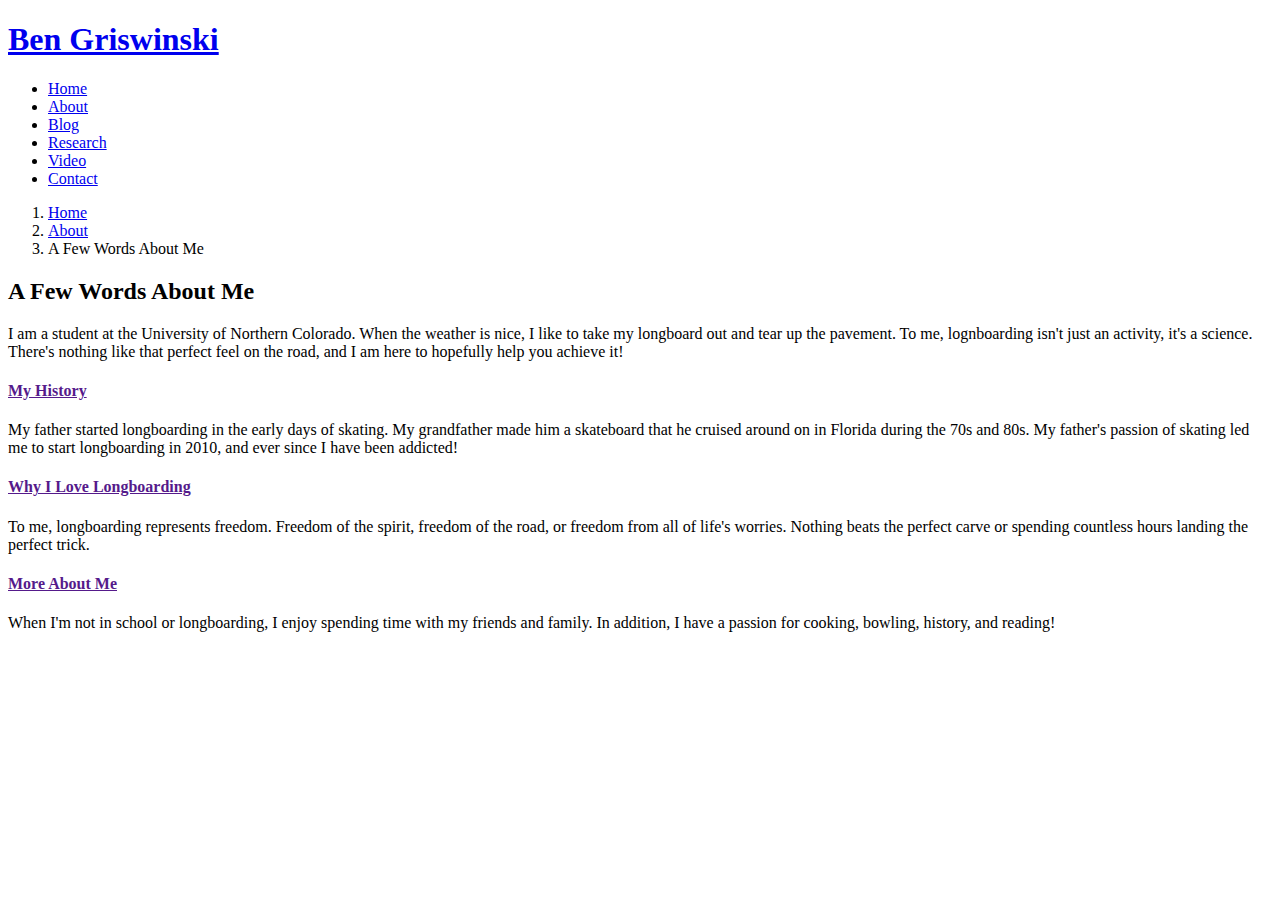
==== about.html @ af05ad48 "metadata about page" ====
<!DOCTYPE html>
<html lang="en">

<head>
  <meta charset="utf-8">
  <meta content="width=device-width, initial-scale=1.0" name="viewport">

  <title>A Few Words About Me</title>
  <meta name="description" content="This page is an overview of me and my love for longbaording" >
  <meta name="keywords" content="Ben Griswinski, about me" >

  <!-- Favicons -->
  <link href="assets/img/cat-favicon.png" rel="icon">
  <link href="assets/img/apple-touch-icon.png" rel="apple-touch-icon">

  <!-- Google Fonts -->
  <link href="https://fonts.googleapis.com/css?family=Open+Sans:300,300i,400,400i,700,700i|Poppins:300,400,500,700" rel="stylesheet">

  <!-- Vendor CSS Files -->
  <link href="assets/vendor/aos/aos.css" rel="stylesheet">
  <link href="assets/vendor/bootstrap/css/bootstrap.min.css" rel="stylesheet">
  <link href="assets/vendor/bootstrap-icons/bootstrap-icons.css" rel="stylesheet">
  <link href="assets/vendor/boxicons/css/boxicons.min.css" rel="stylesheet">
  <link href="assets/vendor/glightbox/css/glightbox.min.css" rel="stylesheet">
  <link href="assets/vendor/swiper/swiper-bundle.min.css" rel="stylesheet">

  <!-- Template Main CSS File -->
  <link href="assets/css/style.css" rel="stylesheet">

</head>

<body>

  <!-- ======= Header ======= -->
  <header id="header" class="fixed-top d-flex align-items-center ">
    <div class="container d-flex justify-content-between align-items-center">

      <div id="logo">
        <h1><a href="index.html">Ben Griswinski</a></h1> <!-- use this to place your name at the top left of the page THIS IS A TEST OF WEB VSTUDIO-->
      </div>

      <nav id="navbar" class="navbar">
        <ul>
          <li><a class="nav-link scrollto " href="index.html">Home</a></li>
          <li><a class="nav-link scrollto active" href="about.html">About</a></li>
          <li><a class="nav-link scrollto" href="blog.html">Blog</a></li>
          <li><a class="nav-link scrollto" href="research1.html">Research</a></li>
          <li><a class="nav-link scrollto" href="video.html">Video</a></li>
          <li><a class="nav-link scrollto" href="contact.html">Contact</a></li>
        </ul>
        <i class="bi bi-list mobile-nav-toggle"></i>
      </nav><!-- .navbar -->
    </div>
  </header><!-- End Header -->

  <main id="main">

    <!-- ======= Breadcrumbs Section ======= -->
    <section class="breadcrumbs">
      <div class="container">

        <div class="d-flex justify-content-between align-items-center">
          <ol>
            <li><a href="index.html">Home</a></li>
            <li><a href="about.html">About</a></li>
            <li>A Few Words About Me</li>
          </ol>
        </div>

      </div>
    </section><!-- Breadcrumbs Section -->

    <!-- ======= About Section ======= -->
    <section id="about">
      <div class="container" data-aos="fade-up">
        <div class="row about-container">

          <div class="col-lg-6 content order-lg-1 order-2">
            <h2 class="title">A Few Words About Me</h2>
            <p>
              I am a student at the University of Northern Colorado. When the weather is nice, I like to take my longboard out and tear up the pavement. To me, lognboarding isn't just an activity, it's a science. There's nothing like that perfect feel on the road, and I am here to hopefully help you achieve it!
            </p>

            <div class="icon-box" data-aos="fade-up" data-aos-delay="100">
              <div class="icon"><i class="bi bi-briefcase"></i></div>
              <h4 class="title"><a href="">My History</a></h4>
              <p class="description">My father started longboarding in the early days of skating. My grandfather made him a skateboard that he cruised around on in Florida during the 70s and 80s. My father's passion of skating led me to start longboarding in 2010, and ever since I have been addicted!</a></p>
            </div>

            <div class="icon-box" data-aos="fade-up" data-aos-delay="200">
              <div class="icon"><i class="bi bi-card-checklist"></i></div>
              <h4 class="title"><a href="">Why I Love Longboarding</a></h4>
              <p class="description">To me, longboarding represents freedom. Freedom of the spirit, freedom of the road, or freedom from all of life's worries. Nothing beats the perfect carve or spending countless hours landing the perfect trick.</p>
            </div>

            <div class="icon-box" data-aos="fade-up" data-aos-delay="300">
              <div class="icon"><i class="bi bi-binoculars"></i></div>
              <h4 class="title"><a href="">More About Me</a></h4>
              <p class="description">When I'm not in school or longboarding, I enjoy spending time with my friends and family. In addition, I have a passion for cooking, bowling, history, and reading!</p>
            </div>

          </div>

          <div class="col-lg-6 background order-lg-2 order-1" data-aos="fade-left" data-aos-delay="100"></div>
        </div>

      </div>
    </section><!-- End About Section -->

  </main><!-- End #main -->

  <a href="#" class="back-to-top d-flex align-items-center justify-content-center"><i class="bi bi-arrow-up-short"></i></a>

  <!-- Vendor JS Files -->
  <script src="assets/vendor/purecounter/purecounter.js"></script>
  <script src="assets/vendor/aos/aos.js"></script>
  <script src="assets/vendor/bootstrap/js/bootstrap.bundle.min.js"></script>
  <script src="assets/vendor/glightbox/js/glightbox.min.js"></script>
  <script src="assets/vendor/isotope-layout/isotope.pkgd.min.js"></script>
  <script src="assets/vendor/swiper/swiper-bundle.min.js"></script>
  <script src="assets/vendor/php-email-form/validate.js"></script>

  <!-- Template Main JS File -->
  <script src="assets/js/main.js"></script>

</body>

</html>
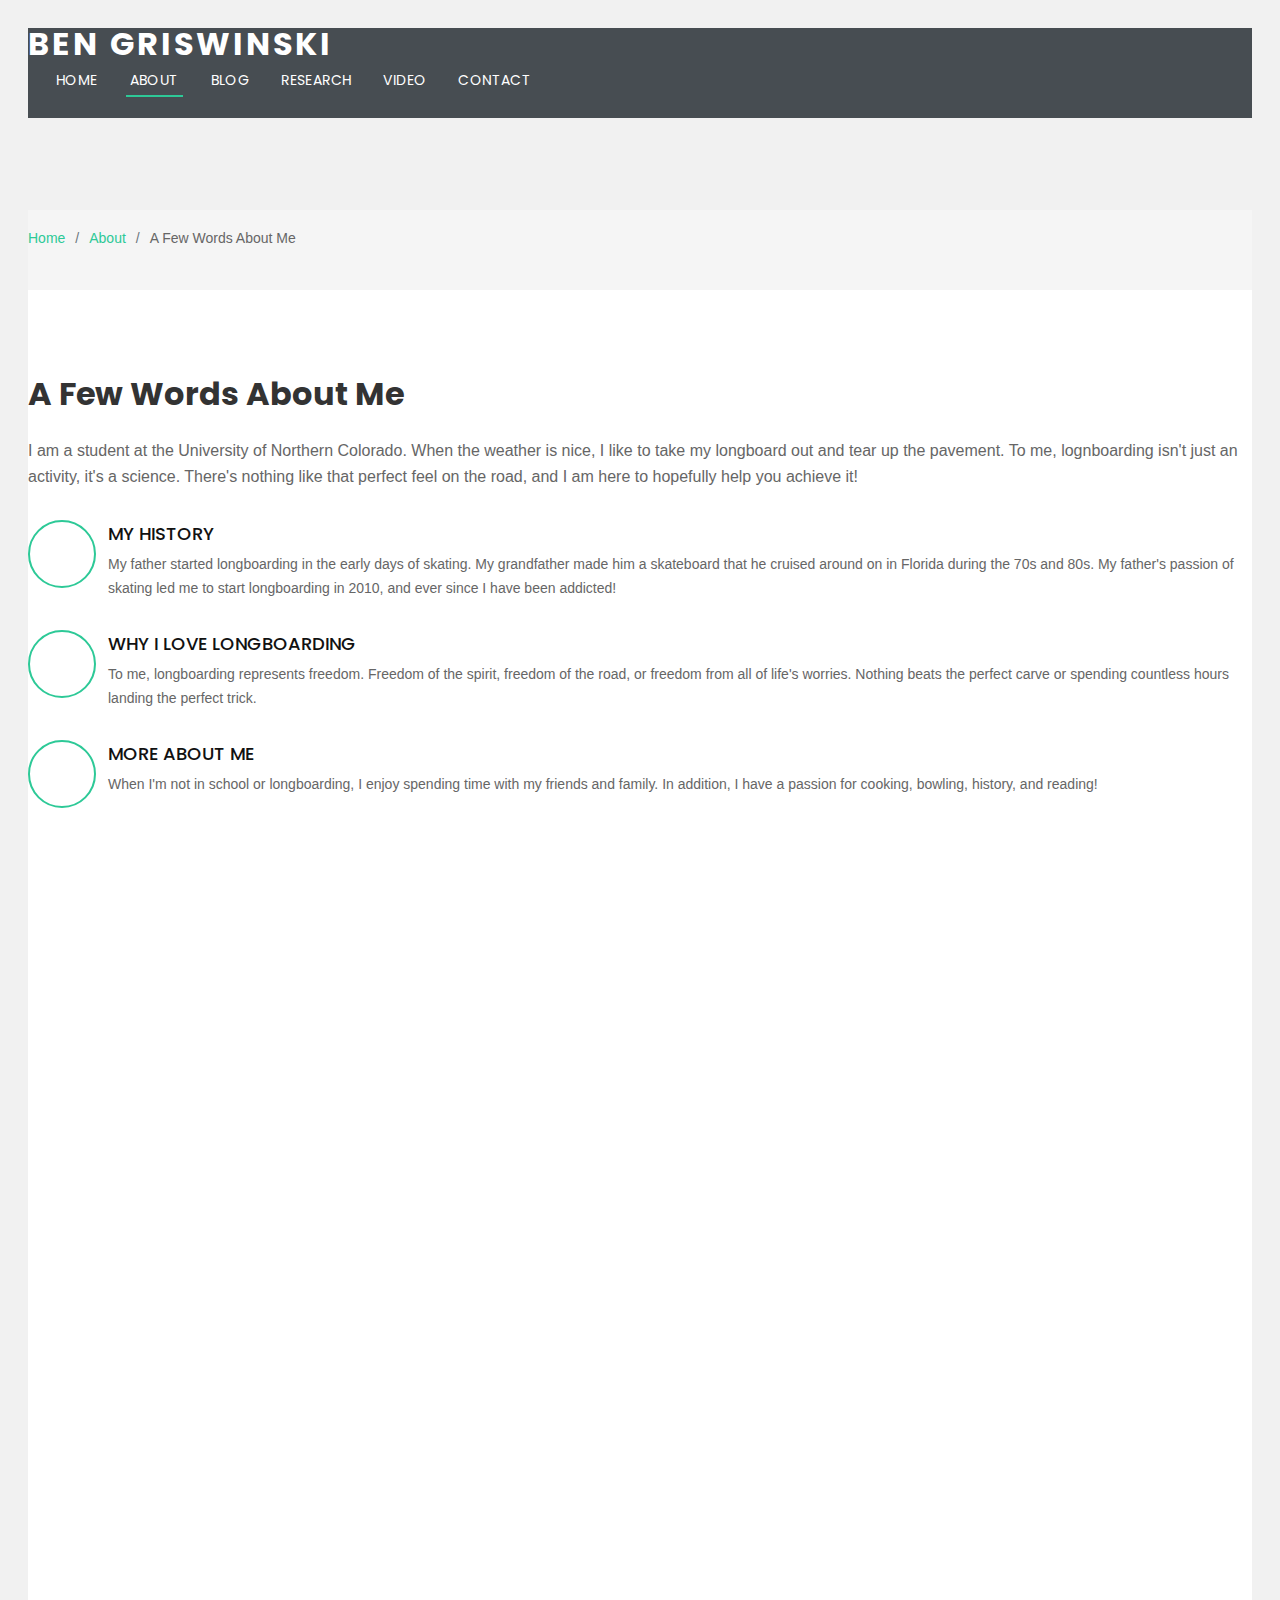
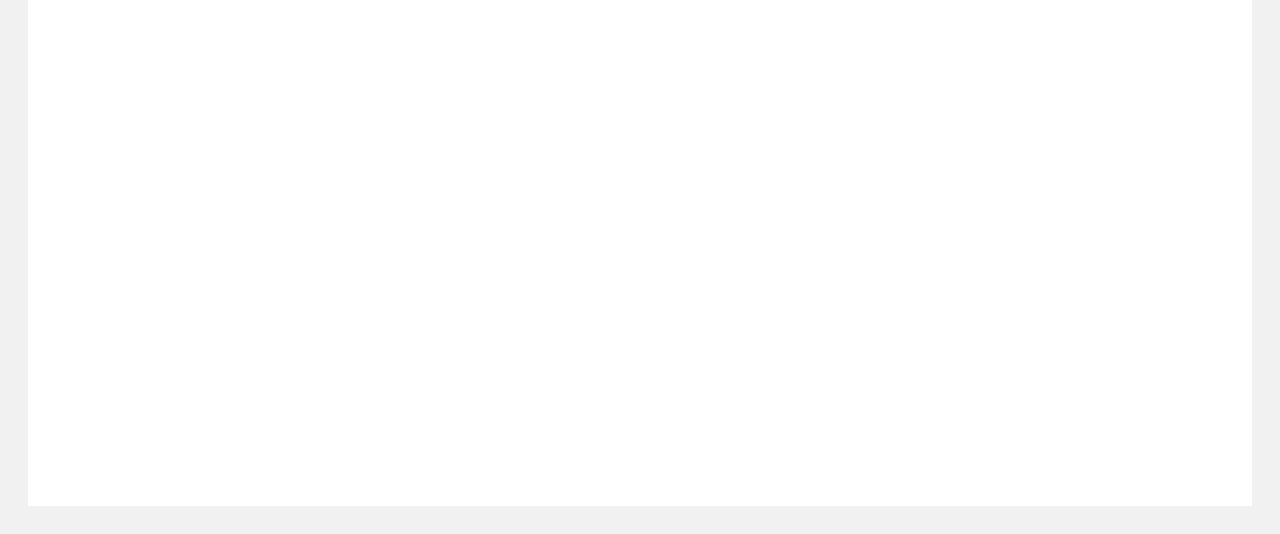
==== commit f8bb33c9: "Insert GT #1 About Page" ====
--- a/about.html
+++ b/about.html
@@ -2,6 +2,13 @@
 <html lang="en">
 
 <head>
+  <!-- Google Tag Manager -->
+<script>(function(w,d,s,l,i){w[l]=w[l]||[];w[l].push({'gtm.start':
+  new Date().getTime(),event:'gtm.js'});var f=d.getElementsByTagName(s)[0],
+  j=d.createElement(s),dl=l!='dataLayer'?'&l='+l:'';j.async=true;j.src=
+  'https://www.googletagmanager.com/gtm.js?id='+i+dl;f.parentNode.insertBefore(j,f);
+  })(window,document,'script','dataLayer','GTM-NGRXHL3');</script>
+  <!-- End Google Tag Manager -->
   <meta charset="utf-8">
   <meta content="width=device-width, initial-scale=1.0" name="viewport">
 
--- a/assets/css/style.css
+++ b/assets/css/style.css
@@ -0,0 +1,1028 @@
+/**
+* Template Name: Regna - v4.7.0
+* Template URL: https://bootstrapmade.com/regna-bootstrap-onepage-template/
+* Author: BootstrapMade.com
+* License: https://bootstrapmade.com/license/
+*/
+
+/*--------------------------------------------------------------
+# General
+--------------------------------------------------------------*/
+body {
+  background: #fff;
+  color: #666666;
+  font-family: "Open Sans", sans-serif;
+}
+
+a {
+  color: #2dc997;
+  text-decoration: none;
+}
+
+a:hover, a:active, a:focus {
+  color: #2dca98;
+  outline: none;
+  text-decoration: none;
+}
+
+p {
+  padding: 0;
+  margin: 0 0 30px 0;
+}
+
+h1, h2, h3, h4, h5, h6 {
+  font-family: "Poppins", sans-serif;
+  font-weight: 400;
+  margin: 0 0 20px 0;
+  padding: 0;
+}
+
+/*--------------------------------------------------------------
+# Back to top button
+--------------------------------------------------------------*/
+.back-to-top {
+  position: fixed;
+  visibility: hidden;
+  opacity: 0;
+  right: 15px;
+  bottom: 15px;
+  z-index: 996;
+  background: #2dc997;
+  width: 40px;
+  height: 40px;
+  border-radius: 4px;
+  transition: all 0.4s;
+}
+.back-to-top i {
+  font-size: 28px;
+  color: #fff;
+  line-height: 0;
+}
+.back-to-top:hover {
+  background: #49d6a9;
+  color: #fff;
+}
+.back-to-top.active {
+  visibility: visible;
+  opacity: 1;
+}
+
+/*--------------------------------------------------------------
+# Disable AOS delay on mobile
+--------------------------------------------------------------*/
+@media screen and (max-width: 768px) {
+  [data-aos-delay] {
+    transition-delay: 0 !important;
+  }
+}
+/*--------------------------------------------------------------
+# Header
+--------------------------------------------------------------*/
+#header {
+  height: 90px;
+  transition: all 0.5s;
+  z-index: 997;
+  background: rgba(52, 59, 64, 0.9);
+}
+#header #logo h1 {
+  font-size: 32px;
+  margin: 0;
+  line-height: 1;
+  font-family: "Poppins", sans-serif;
+  font-weight: 700;
+  letter-spacing: 3px;
+  text-transform: uppercase;
+}
+#header #logo h1 a, #header #logo h1 a:hover {
+  color: #fff;
+}
+#header #logo img {
+  padding: 0;
+  margin: 0;
+}
+#header.header-transparent {
+  background: transparent;
+}
+#header.header-scrolled {
+  background: rgba(52, 59, 64, 0.9);
+  height: 70px;
+  transition: all 0.5s;
+}
+
+.scrolled-offset {
+  margin-top: 70px;
+}
+
+/*--------------------------------------------------------------
+# Navigation Menu
+--------------------------------------------------------------*/
+/**
+* Desktop Navigation 
+*/
+.navbar {
+  padding: 0;
+}
+.navbar ul {
+  margin: 0;
+  padding: 0;
+  display: flex;
+  list-style: none;
+  align-items: center;
+}
+.navbar li {
+  position: relative;
+}
+.navbar > ul > li {
+  white-space: nowrap;
+  padding: 10px 0 10px 24px;
+}
+.navbar a, .navbar a:focus {
+  display: flex;
+  align-items: center;
+  justify-content: space-between;
+  font-family: "Poppins", sans-serif;
+  color: #fff;
+  font-size: 14px;
+  padding: 0 4px;
+  white-space: nowrap;
+  transition: 0.3s;
+  letter-spacing: 0.4px;
+  position: relative;
+  text-transform: uppercase;
+}
+.navbar a i, .navbar a:focus i {
+  font-size: 12px;
+  line-height: 0;
+  margin-left: 5px;
+}
+.navbar > ul > li > a:before {
+  content: "";
+  position: absolute;
+  width: 100%;
+  height: 2px;
+  bottom: -6px;
+  left: 0;
+  background-color: #2dc997;
+  visibility: hidden;
+  transform: scaleX(0);
+  transition: all 0.3s ease-in-out 0s;
+}
+.navbar a:hover:before, .navbar li:hover > a:before, .navbar .active:before {
+  visibility: visible;
+  transform: scaleX(1);
+}
+.navbar a:hover, .navbar .active, .navbar .active:focus, .navbar li:hover > a {
+  color: #fff;
+}
+.navbar .dropdown ul {
+  display: block;
+  position: absolute;
+  left: 24px;
+  top: calc(100% + 30px);
+  margin: 0;
+  padding: 10px 0;
+  z-index: 99;
+  opacity: 0;
+  visibility: hidden;
+  background: #fff;
+  box-shadow: 0px 0px 30px rgba(127, 137, 161, 0.25);
+  transition: 0.3s;
+}
+.navbar .dropdown ul li {
+  min-width: 200px;
+}
+.navbar .dropdown ul a {
+  padding: 10px 20px;
+  font-size: 14px;
+  text-transform: none;
+  color: #666666;
+}
+.navbar .dropdown ul a i {
+  font-size: 12px;
+}
+.navbar .dropdown ul a:hover, .navbar .dropdown ul .active:hover, .navbar .dropdown ul li:hover > a {
+  color: #2dc997;
+}
+.navbar .dropdown:hover > ul {
+  opacity: 1;
+  top: 100%;
+  visibility: visible;
+}
+.navbar .dropdown .dropdown ul {
+  top: 0;
+  left: calc(100% - 30px);
+  visibility: hidden;
+}
+.navbar .dropdown .dropdown:hover > ul {
+  opacity: 1;
+  top: 0;
+  left: 100%;
+  visibility: visible;
+}
+@media (max-width: 1366px) {
+  .navbar .dropdown .dropdown ul {
+    left: -90%;
+  }
+  .navbar .dropdown .dropdown:hover > ul {
+    left: -100%;
+  }
+}
+
+/**
+* Mobile Navigation 
+*/
+.mobile-nav-toggle {
+  color: #fff;
+  font-size: 28px;
+  cursor: pointer;
+  display: none;
+  line-height: 0;
+  transition: 0.5s;
+}
+
+@media (max-width: 991px) {
+  .mobile-nav-toggle {
+    display: block;
+  }
+
+  .navbar ul {
+    display: none;
+  }
+}
+.navbar-mobile {
+  position: fixed;
+  overflow: hidden;
+  top: 0;
+  right: 0;
+  left: 0;
+  bottom: 0;
+  background: rgba(77, 77, 77, 0.9);
+  transition: 0.3s;
+  z-index: 999;
+}
+.navbar-mobile .mobile-nav-toggle {
+  position: absolute;
+  top: 15px;
+  right: 15px;
+}
+.navbar-mobile ul {
+  display: block;
+  position: absolute;
+  top: 55px;
+  right: 15px;
+  bottom: 15px;
+  left: 15px;
+  padding: 10px 0;
+  background-color: #fff;
+  overflow-y: auto;
+  transition: 0.3s;
+}
+.navbar-mobile > ul > li {
+  padding: 0;
+}
+.navbar-mobile a:hover:before, .navbar-mobile li:hover > a:before, .navbar-mobile .active:before {
+  visibility: hidden;
+}
+.navbar-mobile a, .navbar-mobile a:focus {
+  padding: 10px 20px;
+  font-size: 15px;
+  color: #666666;
+}
+.navbar-mobile a:hover, .navbar-mobile .active, .navbar-mobile li:hover > a {
+  color: #2dc997;
+}
+.navbar-mobile .getstarted, .navbar-mobile .getstarted:focus {
+  margin: 15px;
+}
+.navbar-mobile .dropdown ul {
+  position: static;
+  display: none;
+  margin: 10px 20px;
+  padding: 10px 0;
+  z-index: 99;
+  opacity: 1;
+  visibility: visible;
+  background: #fff;
+  box-shadow: 0px 0px 30px rgba(127, 137, 161, 0.25);
+}
+.navbar-mobile .dropdown ul li {
+  min-width: 200px;
+}
+.navbar-mobile .dropdown ul a {
+  padding: 10px 20px;
+}
+.navbar-mobile .dropdown ul a i {
+  font-size: 12px;
+}
+.navbar-mobile .dropdown ul a:hover, .navbar-mobile .dropdown ul .active:hover, .navbar-mobile .dropdown ul li:hover > a {
+  color: #2dc997;
+}
+.navbar-mobile .dropdown > .dropdown-active {
+  display: block;
+}
+
+/*--------------------------------------------------------------
+# Hero Section
+--------------------------------------------------------------*/
+#hero {
+  width: 100%;
+  height: 100vh;
+  background: url(../img/hero-bg.jpg) top center;
+  background-size: cover;
+  position: relative;
+}
+@media (min-width: 1024px) {
+  #hero {
+    background-attachment: fixed;
+  }
+}
+#hero:before {
+  content: "";
+  background: rgba(0, 0, 0, 0.6);
+  position: absolute;
+  bottom: 0;
+  top: 0;
+  left: 0;
+  right: 0;
+}
+#hero .hero-container {
+  position: absolute;
+  bottom: 0;
+  top: 0;
+  left: 0;
+  right: 0;
+  display: flex;
+  justify-content: center;
+  align-items: center;
+  flex-direction: column;
+  text-align: center;
+}
+#hero h1 {
+  margin: 30px 0 10px 0;
+  font-size: 48px;
+  font-weight: 700;
+  line-height: 56px;
+  text-transform: uppercase;
+  color: #fff;
+}
+@media (max-width: 768px) {
+  #hero h1 {
+    font-size: 28px;
+    line-height: 36px;
+  }
+}
+#hero h2 {
+  color: #eee;
+  margin-bottom: 50px;
+  font-size: 24px;
+}
+@media (max-width: 768px) {
+  #hero h2 {
+    font-size: 18px;
+    line-height: 24px;
+    margin-bottom: 30px;
+  }
+}
+#hero .btn-get-started {
+  font-family: "Poppins", sans-serif;
+  text-transform: uppercase;
+  font-weight: 500;
+  font-size: 16px;
+  letter-spacing: 1px;
+  display: inline-block;
+  padding: 8px 28px;
+  border-radius: 50px;
+  transition: 0.5s;
+  margin: 10px;
+  border: 2px solid #fff;
+  color: #fff;
+}
+#hero .btn-get-started:hover {
+  background: #2dc997;
+  border: 2px solid #2dc997;
+}
+
+/*--------------------------------------------------------------
+# Sections
+--------------------------------------------------------------*/
+section {
+  overflow: hidden;
+}
+
+/* Sections Header
+--------------------------------*/
+.section-header .section-title {
+  font-size: 32px;
+  color: #111;
+  text-transform: uppercase;
+  text-align: center;
+  font-weight: 700;
+  margin-bottom: 5px;
+}
+.section-header .section-description {
+  text-align: center;
+  padding-bottom: 40px;
+  color: #999;
+}
+
+/*--------------------------------------------------------------
+# Breadcrumbs
+--------------------------------------------------------------*/
+.breadcrumbs {
+  padding: 20px 0;
+  background-color: whitesmoke;
+  min-height: 40px;
+  margin-top: 92px;
+}
+.breadcrumbs h2 {
+  font-size: 24px;
+  font-weight: 300;
+  margin: 0;
+}
+@media (max-width: 992px) {
+  .breadcrumbs h2 {
+    margin: 0 0 10px 0;
+  }
+}
+.breadcrumbs ol {
+  display: flex;
+  flex-wrap: wrap;
+  list-style: none;
+  padding: 0;
+  margin: 0;
+  font-size: 14px;
+}
+.breadcrumbs ol li + li {
+  padding-left: 10px;
+}
+.breadcrumbs ol li + li::before {
+  display: inline-block;
+  padding-right: 10px;
+  color: #6c757d;
+  content: "/";
+}
+@media (max-width: 768px) {
+  .breadcrumbs .d-flex {
+    display: block !important;
+  }
+  .breadcrumbs ol {
+    display: block;
+  }
+  .breadcrumbs ol li {
+    display: inline-block;
+  }
+}
+
+/* A Few Words About Me Section
+--------------------------------*/
+#about {
+  background: #fff;
+  padding: 80px 0;
+}
+#about .about-container .background {
+  min-height: 1200px;
+  background: url(https://github.com/griswinskib/simplesite/blob/main/assets/img/Screen%20Shot%202022-11-10%20at%2010.07.18%20AM.png?raw=true)center top no-repeat; /* this sets the image and properties on the about page */
+  margin-bottom: 0px;
+}
+#about .about-container .content {
+  background: #fff;
+}
+#about .about-container .title {
+  color: #333;
+  font-weight: 700;
+  font-size: 32px;
+}
+@media (max-width: 768px) {
+  #about .about-container .title {
+    padding-top: 15px;
+  }
+}
+#about .about-container p {
+  line-height: 26px;
+}
+#about .about-container p:last-child {
+  margin-bottom: 0;
+}
+#about .about-container .icon-box {
+  background: #fff;
+  background-size: cover;
+  padding: 0 0 30px 0;
+}
+#about .about-container .icon-box .icon {
+  float: left;
+  background: #fff;
+  width: 64px;
+  height: 64px;
+  display: flex;
+  justify-content: center;
+  align-items: center;
+  flex-direction: column;
+  text-align: center;
+  border-radius: 50%;
+  border: 2px solid #2dc997;
+}
+#about .about-container .icon-box .icon i {
+  color: #2dc997;
+  font-size: 24px;
+  line-height: 0;
+}
+#about .about-container .icon-box .title {
+  margin-left: 80px;
+  font-weight: 500;
+  margin-bottom: 5px;
+  font-size: 18px;
+  text-transform: uppercase;
+}
+#about .about-container .icon-box .title a {
+  color: #111;
+}
+#about .about-container .icon-box .description {
+  margin-left: 80px;
+  line-height: 24px;
+  font-size: 14px;
+}
+
+/* Blog Section
+--------------------------------*/
+body {
+  font-family: Arial;
+  padding: 20px;
+  background: #f1f1f1;
+}
+
+/* Header/Blog Title */
+.header {
+  padding: 30px;
+  font-size: 40px;
+  text-align: center;
+  background: white;
+}
+
+/* Create two unequal columns that floats next to each other */
+/* Left column */
+.leftcolumn {
+  float: left;
+  width: 75%;
+}
+
+/* Right column */
+.rightcolumn {
+  float: right;
+  width: 25%;
+  padding-left: 20px;
+}
+
+/* Blog image */
+.blogimg {
+  background-color: rgb(253, 250, 250);
+  width: 70%;
+  padding: 1px;
+}
+
+/* Add a card effect for articles */
+.card {
+  background-color: rgb(250, 248, 248);
+  padding: 20px;
+  margin-top: 20px;
+}
+
+/* Clear floats after the columns */
+.row:after {
+  content: "";
+  display: table;
+  clear: both;
+}
+
+/* Services Section
+--------------------------------*/
+#services {
+  background: #fff;
+  background-size: cover;
+  padding: 80px 0 60px 0;
+}
+#services .box {
+  padding: 50px 20px;
+  margin-bottom: 50px;
+  text-align: center;
+  border: 1px solid #e6e6e6;
+  height: 200px;
+  position: relative;
+  background: #fafafa;
+}
+#services .icon {
+  position: absolute;
+  top: -36px;
+  left: calc(50% - 36px);
+  transition: 0.2s;
+  border-radius: 50%;
+  border: 6px solid #fff;
+  display: flex;
+  justify-content: center;
+  align-items: center;
+  flex-direction: column;
+  text-align: center;
+  width: 72px;
+  height: 72px;
+  background: #2dc997;
+}
+#services .icon a {
+  display: inline-block;
+}
+#services .icon i {
+  color: #fff;
+  font-size: 24px;
+  line-height: 0;
+}
+#services .box:hover .icon {
+  background: #fff;
+  border: 2px solid #2dc997;
+}
+#services .box:hover .icon i {
+  color: #2dc997;
+}
+#services .box:hover .icon a {
+  color: #2dc997;
+}
+#services .title {
+  font-weight: 700;
+  font-size: 18px;
+  margin-bottom: 15px;
+  text-transform: uppercase;
+}
+#services .title a {
+  color: #111;
+}
+#services .description {
+  font-size: 14px;
+  line-height: 24px;
+}
+
+/* Call To Action Section
+--------------------------------*/
+#call-to-action {
+  background: linear-gradient(rgba(0, 0, 0, 0.6), rgba(0, 0, 0, 0.6)), url(../img/call-to-action-bg.jpg) fixed center center;
+  background-size: cover;
+  padding: 80px 0;
+}
+@media (max-width: 1024px) {
+  #call-to-action {
+    background-attachment: scroll;
+  }
+}
+#call-to-action .cta-title {
+  color: #fff;
+  font-size: 28px;
+  font-weight: 700;
+}
+#call-to-action .cta-text {
+  color: #fff;
+}
+@media (min-width: 769px) {
+  #call-to-action .cta-btn-container {
+    display: flex;
+    align-items: center;
+    justify-content: flex-end;
+  }
+}
+#call-to-action .cta-btn {
+  font-family: "Poppins", sans-serif;
+  text-transform: uppercase;
+  font-weight: 500;
+  font-size: 16px;
+  letter-spacing: 1px;
+  display: inline-block;
+  padding: 8px 30px;
+  border-radius: 50px;
+  transition: 0.5s;
+  margin: 10px;
+  border: 2px solid #fff;
+  color: #fff;
+}
+#call-to-action .cta-btn:hover {
+  background: #2dc997;
+  border: 2px solid #2dc997;
+}
+
+/* Research Portfolio Section
+--------------------------------*/
+#portfolio {
+  background: #f7f7f7;
+  padding: 80px 0;
+}
+#portfolio #portfolio-flters {
+  padding: 0;
+  margin: 0 auto 25px auto;
+  list-style: none;
+  text-align: center;
+  border-radius: 50px;
+}
+#portfolio #portfolio-flters li {
+  cursor: pointer;
+  display: inline-block;
+  padding: 12px 18px 14px 18px;
+  font-size: 14px;
+  font-weight: 500;
+  line-height: 1;
+  color: #666666;
+  margin: 0 5px 10px 5px;
+  transition: all ease-in-out 0.3s;
+  background: white;
+  border-radius: 4px;
+}
+#portfolio #portfolio-flters li:hover, #portfolio #portfolio-flters li.filter-active {
+  color: #fff;
+  background: #2dc997;
+}
+#portfolio #portfolio-flters li:last-child {
+  margin-right: 0;
+}
+#portfolio .portfolio-item {
+  margin-bottom: 30px;
+  overflow: hidden;
+}
+#portfolio .portfolio-item img {
+  position: relative;
+  top: 0;
+  transition: all 0.6s cubic-bezier(0.645, 0.045, 0.355, 1);
+}
+#portfolio .portfolio-item .portfolio-info {
+  opacity: 0;
+  position: absolute;
+  left: 12px;
+  right: 12px;
+  bottom: -50px;
+  z-index: 3;
+  transition: all ease-in-out 0.3s;
+  background: #2dc997;
+  padding: 15px 20px;
+}
+#portfolio .portfolio-item .portfolio-info h4 {
+  font-size: 18px;
+  color: #fff;
+  font-weight: 600;
+}
+#portfolio .portfolio-item .portfolio-info p {
+  color: #fff;
+  font-size: 14px;
+  margin-bottom: 0;
+}
+#portfolio .portfolio-item .portfolio-info .preview-link, #portfolio .portfolio-item .portfolio-info .details-link {
+  position: absolute;
+  right: 50px;
+  font-size: 24px;
+  top: calc(50% - 18px);
+  color: white;
+  transition: ease-in-out 0.3s;
+}
+#portfolio .portfolio-item .portfolio-info .preview-link:hover, #portfolio .portfolio-item .portfolio-info .details-link:hover {
+  color: #a4ebd4;
+}
+#portfolio .portfolio-item .portfolio-info .details-link {
+  right: 15px;
+}
+#portfolio .portfolio-item:hover img {
+  top: -30px;
+}
+#portfolio .portfolio-item:hover .portfolio-info {
+  opacity: 1;
+  bottom: 0;
+}
+
+/*--------------------------------------------------------------
+# Research Portfolio Details
+--------------------------------------------------------------*/
+.portfolio-details {
+  padding-top: 40px;
+}
+.portfolio-details .portfolio-details-slider img {
+  width: 100%;
+}
+.portfolio-details .portfolio-details-slider .swiper-pagination {
+  margin-top: 20px;
+  position: relative;
+}
+.portfolio-details .portfolio-details-slider .swiper-pagination .swiper-pagination-bullet {
+  width: 12px;
+  height: 12px;
+  background-color: #fff;
+  opacity: 1;
+  border: 1px solid #2dc997;
+}
+.portfolio-details .portfolio-details-slider .swiper-pagination .swiper-pagination-bullet-active {
+  background-color: #2dc997;
+}
+.portfolio-details .portfolio-info {
+  padding: 30px;
+  box-shadow: 0px 0 30px rgba(102, 102, 102, 0.08);
+}
+.portfolio-details .portfolio-info h3 {
+  font-size: 22px;
+  font-weight: 700;
+  margin-bottom: 20px;
+  padding-bottom: 20px;
+  border-bottom: 1px solid #eee;
+}
+.portfolio-details .portfolio-info ul {
+  list-style: none;
+  padding: 0;
+  font-size: 15px;
+}
+.portfolio-details .portfolio-info ul li + li {
+  margin-top: 10px;
+}
+.portfolio-details .portfolio-description {
+  padding-top: 30px;
+}
+.portfolio-details .portfolio-description h2 {
+  font-size: 26px;
+  font-weight: 700;
+  margin-bottom: 20px;
+}
+.portfolio-details .portfolio-description p {
+  padding: 0;
+}
+
+/* MX Lab Section
+--------------------------------*/
+#team {
+  background: #fff;
+  padding: 80px 0 60px 0;
+}
+#team .member {
+  text-align: center;
+  margin-bottom: 20px;
+}
+#team .member .pic {
+  margin-bottom: 15px;
+  overflow: hidden;
+  height: 260px;
+}
+#team .member .pic img {
+  max-width: 100%;
+}
+#team .member h4 {
+  font-weight: 700;
+  margin-bottom: 2px;
+  font-size: 18px;
+}
+#team .member span {
+  font-style: italic;
+  display: block;
+  font-size: 13px;
+}
+#team .member .social {
+  margin-top: 15px;
+}
+#team .member .social a {
+  color: #b3b3b3;
+}
+#team .member .social a:hover {
+  color: #2dc997;
+}
+#team .member .social i {
+  font-size: 18px;
+  margin: 0 2px;
+}
+
+/* Contact Section
+--------------------------------*/
+#contact {
+  background: #f7f7f7;
+  padding: 80px 0 40px 0;
+}
+#contact #google-map {
+  height: 300px;
+  margin-bottom: 20px;
+}
+#contact .info {
+  color: #333333;
+}
+#contact .info i {
+  font-size: 32px;
+  color: #2dc997;
+  float: left;
+  line-height: 0;
+}
+#contact .info p {
+  padding: 0 0 10px 50px;
+  margin-bottom: 20px;
+  line-height: 22px;
+  font-size: 14px;
+}
+#contact .info .email p {
+  padding-top: 5px;
+}
+#contact .social-links {
+  padding: 20px 0;
+}
+#contact .social-links a {
+  font-size: 18px;
+  background: #333;
+  color: #fff;
+  line-height: 1;
+  border-radius: 50%;
+  text-align: center;
+  width: 36px;
+  height: 36px;
+  transition: 0.3s;
+  display: inline-flex;
+  align-items: center;
+  justify-content: center;
+}
+#contact .social-links a i {
+  line-height: 0;
+}
+#contact .social-links a:hover {
+  background: #2dc997;
+  color: #fff;
+}
+#contact .php-email-form .error-message {
+  display: none;
+  color: #fff;
+  background: #ed3c0d;
+  text-align: left;
+  padding: 15px;
+  font-weight: 600;
+}
+#contact .php-email-form .error-message br + br {
+  margin-top: 25px;
+}
+#contact .php-email-form .sent-message {
+  display: none;
+  color: #fff;
+  background: #18d26e;
+  text-align: center;
+  padding: 15px;
+  font-weight: 600;
+}
+#contact .php-email-form .loading {
+  display: none;
+  background: #fff;
+  text-align: center;
+  padding: 15px;
+}
+#contact .php-email-form .loading:before {
+  content: "";
+  display: inline-block;
+  border-radius: 50%;
+  width: 24px;
+  height: 24px;
+  margin: 0 10px -6px 0;
+  border: 3px solid #18d26e;
+  border-top-color: #eee;
+  -webkit-animation: animate-loading 1s linear infinite;
+  animation: animate-loading 1s linear infinite;
+}
+#contact .php-email-form input, #contact .php-email-form textarea {
+  border-radius: 0;
+  box-shadow: none;
+  font-size: 14px;
+}
+#contact .php-email-form input::focus, #contact .php-email-form textarea::focus {
+  background-color: #2dc997;
+}
+#contact .php-email-form button[type=submit] {
+  background: #2dc997;
+  border: 0;
+  padding: 10px 24px;
+  color: #fff;
+  transition: 0.4s;
+}
+#contact .php-email-form button[type=submit]:hover {
+  background: #51d8ad;
+}
+@-webkit-keyframes animate-loading {
+  0% {
+    transform: rotate(0deg);
+  }
+  100% {
+    transform: rotate(360deg);
+  }
+}
+@keyframes animate-loading {
+  0% {
+    transform: rotate(0deg);
+  }
+  100% {
+    transform: rotate(360deg);
+  }
+}
+
+/*--------------------------------------------------------------
+# Footer
+--------------------------------------------------------------*/
+#footer {
+  background: #343b40;
+  padding: 30px 0;
+  color: #fff;
+  font-size: 14px;
+}
+#footer .copyright {
+  text-align: center;
+}
+#footer .credits {
+  padding-top: 10px;
+  text-align: center;
+  font-size: 13px;
+  color: #ccc;
+}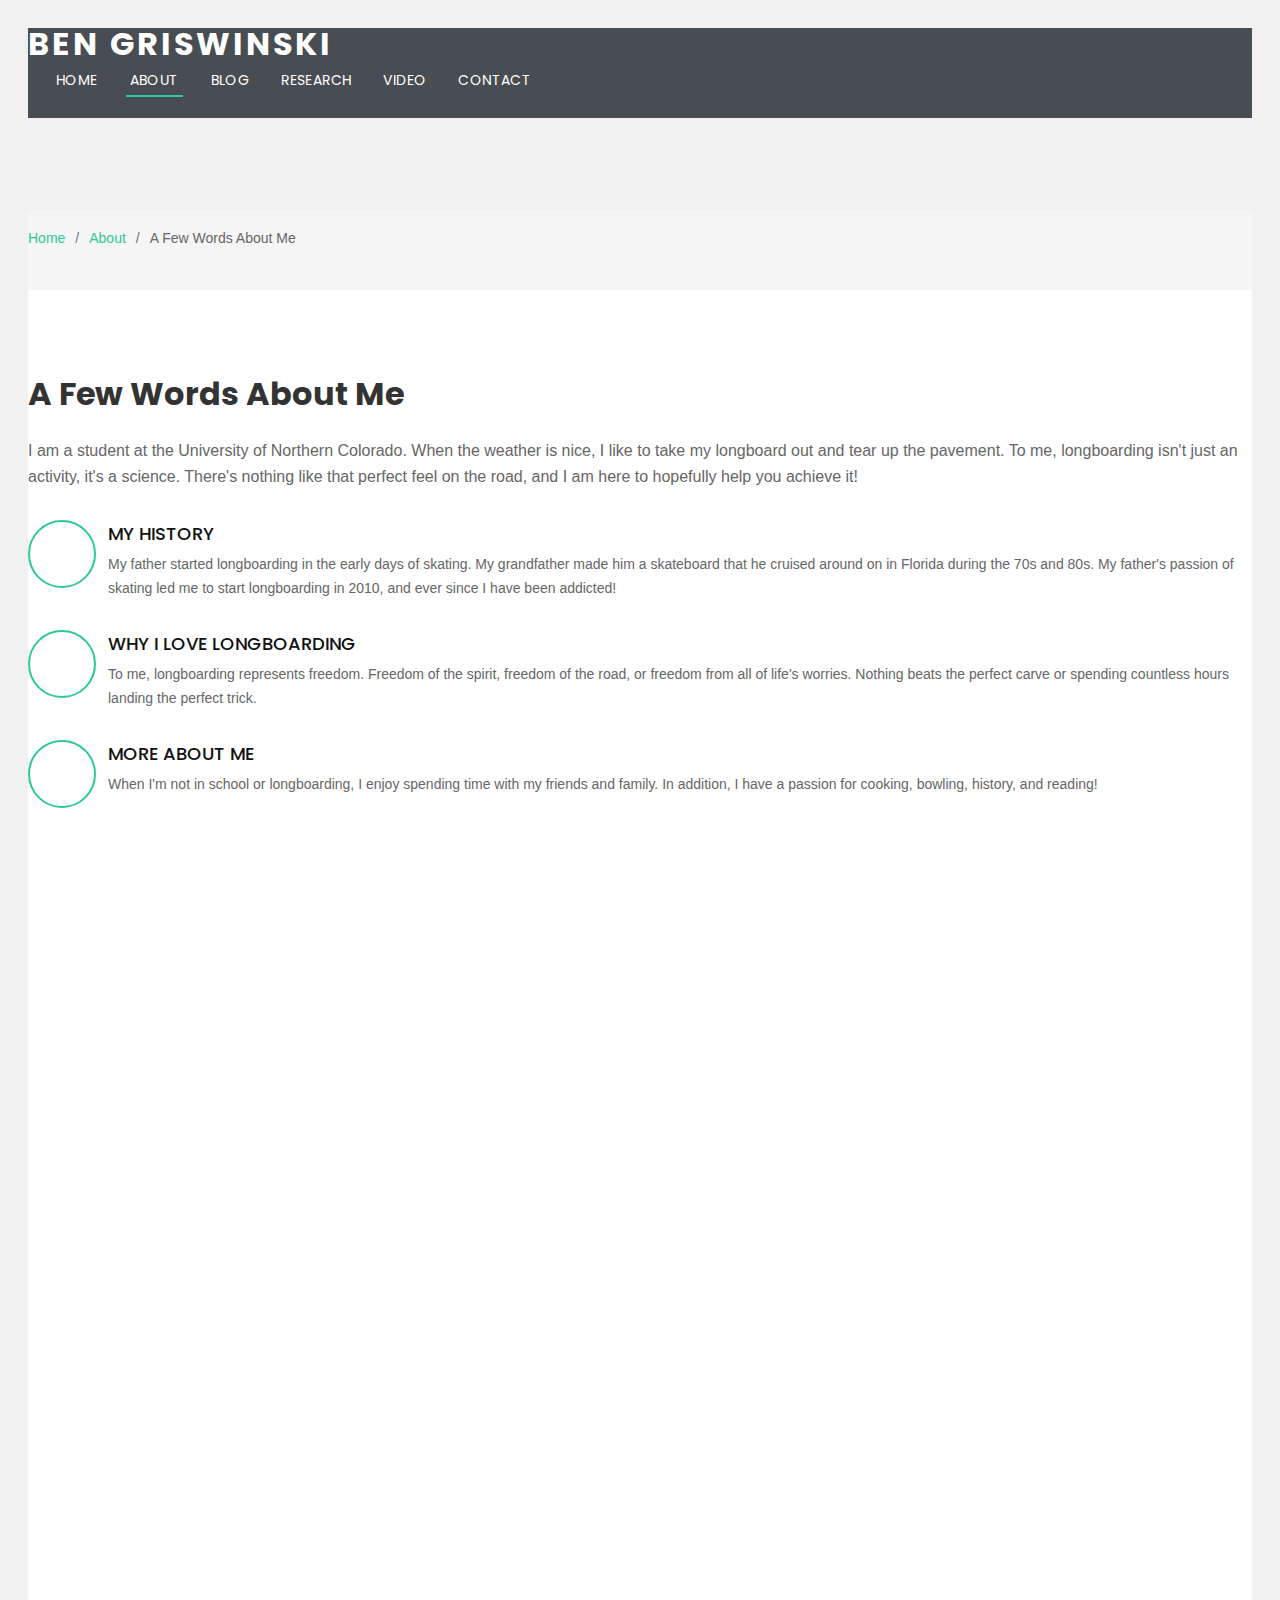
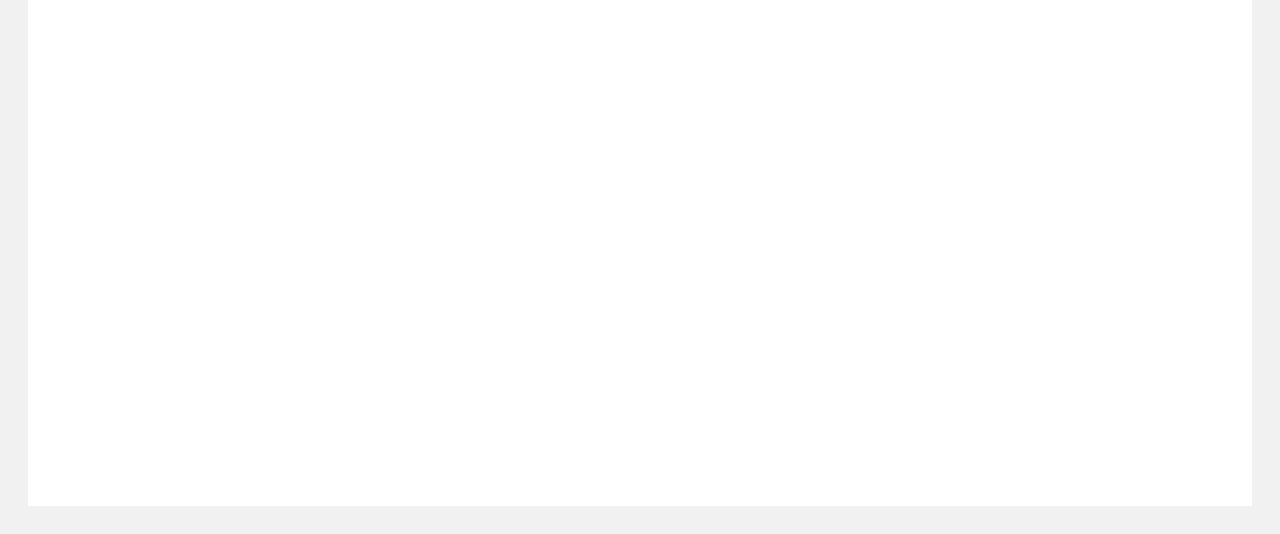
==== commit 4d256db4: "Edit About" ====
--- a/about.html
+++ b/about.html
@@ -2,12 +2,12 @@
 <html lang="en">
 
 <head>
-  <!-- Google Tag Manager -->
+<!-- Google Tag Manager -->
 <script>(function(w,d,s,l,i){w[l]=w[l]||[];w[l].push({'gtm.start':
   new Date().getTime(),event:'gtm.js'});var f=d.getElementsByTagName(s)[0],
   j=d.createElement(s),dl=l!='dataLayer'?'&l='+l:'';j.async=true;j.src=
   'https://www.googletagmanager.com/gtm.js?id='+i+dl;f.parentNode.insertBefore(j,f);
-  })(window,document,'script','dataLayer','GTM-NGRXHL3');</script>
+  })(window,document,'script','dataLayer','GTM-5GVNSJB');</script>
   <!-- End Google Tag Manager -->
   <meta charset="utf-8">
   <meta content="width=device-width, initial-scale=1.0" name="viewport">
@@ -37,7 +37,10 @@
 </head>
 
 <body>
-
+<!-- Google Tag Manager (noscript) -->
+<noscript><iframe src="https://www.googletagmanager.com/ns.html?id=GTM-5GVNSJB"
+  height="0" width="0" style="display:none;visibility:hidden"></iframe></noscript>
+  <!-- End Google Tag Manager (noscript) -->
   <!-- ======= Header ======= -->
   <header id="header" class="fixed-top d-flex align-items-center ">
     <div class="container d-flex justify-content-between align-items-center">
@@ -85,7 +88,7 @@
           <div class="col-lg-6 content order-lg-1 order-2">
             <h2 class="title">A Few Words About Me</h2>
             <p>
-              I am a student at the University of Northern Colorado. When the weather is nice, I like to take my longboard out and tear up the pavement. To me, lognboarding isn't just an activity, it's a science. There's nothing like that perfect feel on the road, and I am here to hopefully help you achieve it!
+              I am a student at the University of Northern Colorado. When the weather is nice, I like to take my longboard out and tear up the pavement. To me, longboarding isn't just an activity, it's a science. There's nothing like that perfect feel on the road, and I am here to hopefully help you achieve it!
             </p>
 
             <div class="icon-box" data-aos="fade-up" data-aos-delay="100">
